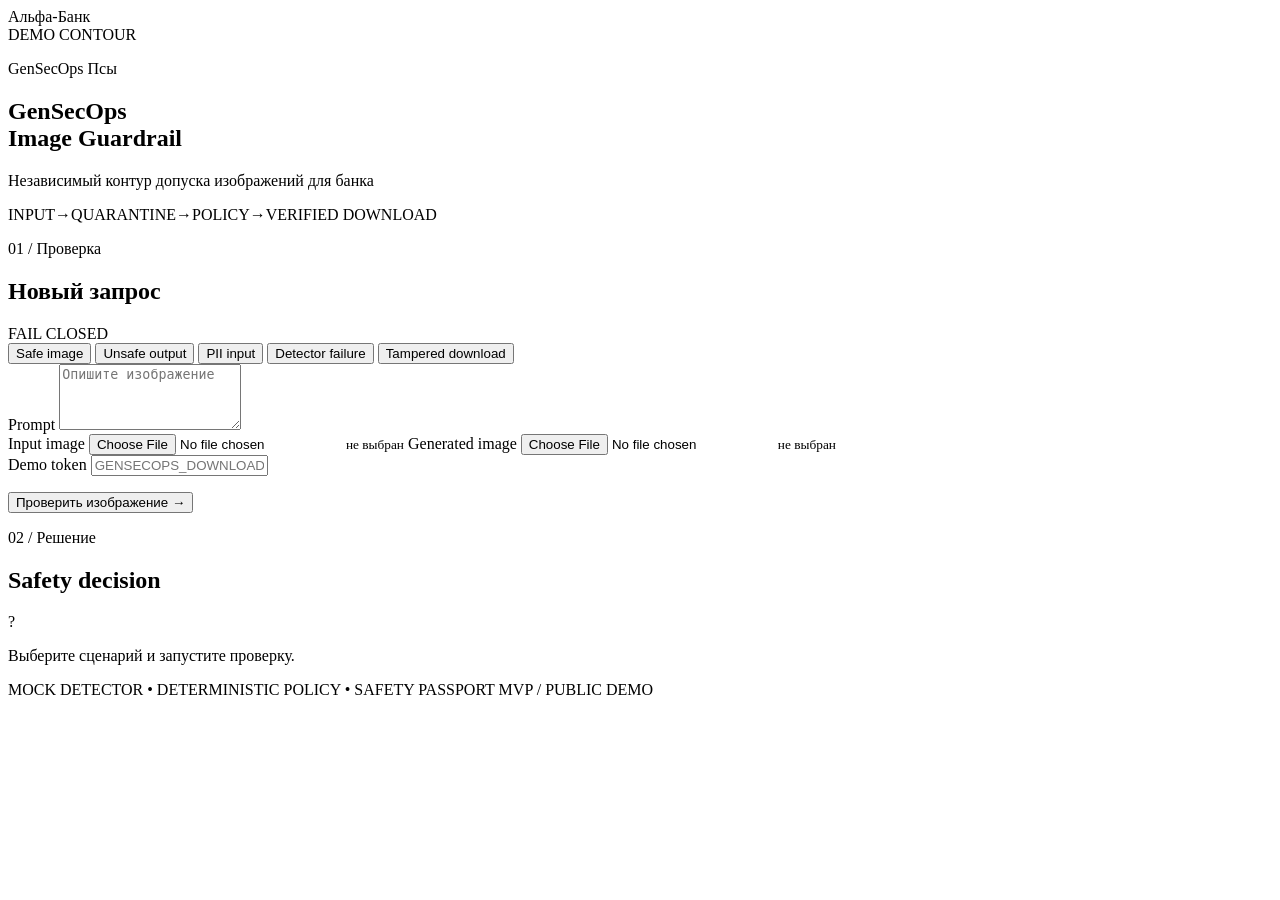
==== app/static/index.html @ 02364a5b "Initial commit: GenSecOps Image Guardrail MVP" ====
<!doctype html>
<html lang="ru">
  <head>
    <meta charset="UTF-8">
    <meta name="viewport" content="width=device-width, initial-scale=1.0">
    <title>GenSecOps Image Guardrail</title>
    <link rel="stylesheet" href="/static/styles.css">
  </head>
  <body>
    <header class="topbar">
      <div class="brand">Альфа-Банк</div>
      <div class="status"><span></span> DEMO CONTOUR</div>
    </header>

    <main>
      <section class="hero">
        <p class="eyebrow">GenSecOps Псы</p>
        <h1>GenSecOps<br><strong>Image Guardrail</strong></h1>
        <p class="lead">Независимый контур допуска изображений для банка</p>
        <div class="flow">
          <span>INPUT</span><b>→</b><span>QUARANTINE</span><b>→</b><span>POLICY</span><b>→</b><span>VERIFIED DOWNLOAD</span>
        </div>
      </section>

      <section class="demo-grid">
        <article class="panel form-panel">
          <div class="panel-title">
            <div>
              <p class="eyebrow">01 / Проверка</p>
              <h2>Новый запрос</h2>
            </div>
            <span class="badge">FAIL CLOSED</span>
          </div>

          <div class="presets" aria-label="Demo presets">
            <button type="button" class="preset active" data-preset="safe">Safe image</button>
            <button type="button" class="preset" data-preset="unsafe">Unsafe output</button>
            <button type="button" class="preset" data-preset="pii">PII input</button>
            <button type="button" class="preset" data-preset="failure">Detector failure</button>
            <button type="button" class="preset" data-preset="tampered">Tampered download</button>
          </div>

          <form id="moderation-form">
            <label>
              <span>Prompt</span>
              <textarea id="prompt" name="prompt" rows="4" placeholder="Опишите изображение"></textarea>
            </label>
            <div class="upload-grid">
              <label class="upload">
                <span>Input image</span>
                <input id="input-image" name="input_image" type="file" accept="image/png,image/jpeg,image/webp">
                <small id="input-file-name">не выбран</small>
              </label>
              <label class="upload">
                <span>Generated image</span>
                <input id="generated-image" name="generated_image" type="file" accept="image/png,image/jpeg,image/webp">
                <small id="generated-file-name">не выбран</small>
              </label>
            </div>
            <label>
              <span>Demo token</span>
              <input id="token" name="token" type="password" autocomplete="off" placeholder="GENSECOPS_DOWNLOAD_TOKEN">
            </label>
            <p class="hint" id="preset-hint"></p>
            <button class="primary" id="submit-button" type="submit">Проверить изображение <b>→</b></button>
          </form>
        </article>

        <article class="panel result-panel">
          <div class="panel-title">
            <div>
              <p class="eyebrow">02 / Решение</p>
              <h2>Safety decision</h2>
            </div>
          </div>
          <div id="empty-state" class="empty-state">
            <div class="empty-mark">?</div>
            <p>Выберите сценарий и запустите проверку.</p>
          </div>
          <div id="result" class="result hidden" aria-live="polite"></div>
        </article>
      </section>
    </main>

    <footer>
      <span>MOCK DETECTOR • DETERMINISTIC POLICY • SAFETY PASSPORT</span>
      <span>MVP / PUBLIC DEMO</span>
    </footer>
    <script src="/static/app.js" defer></script>
  </body>
</html>
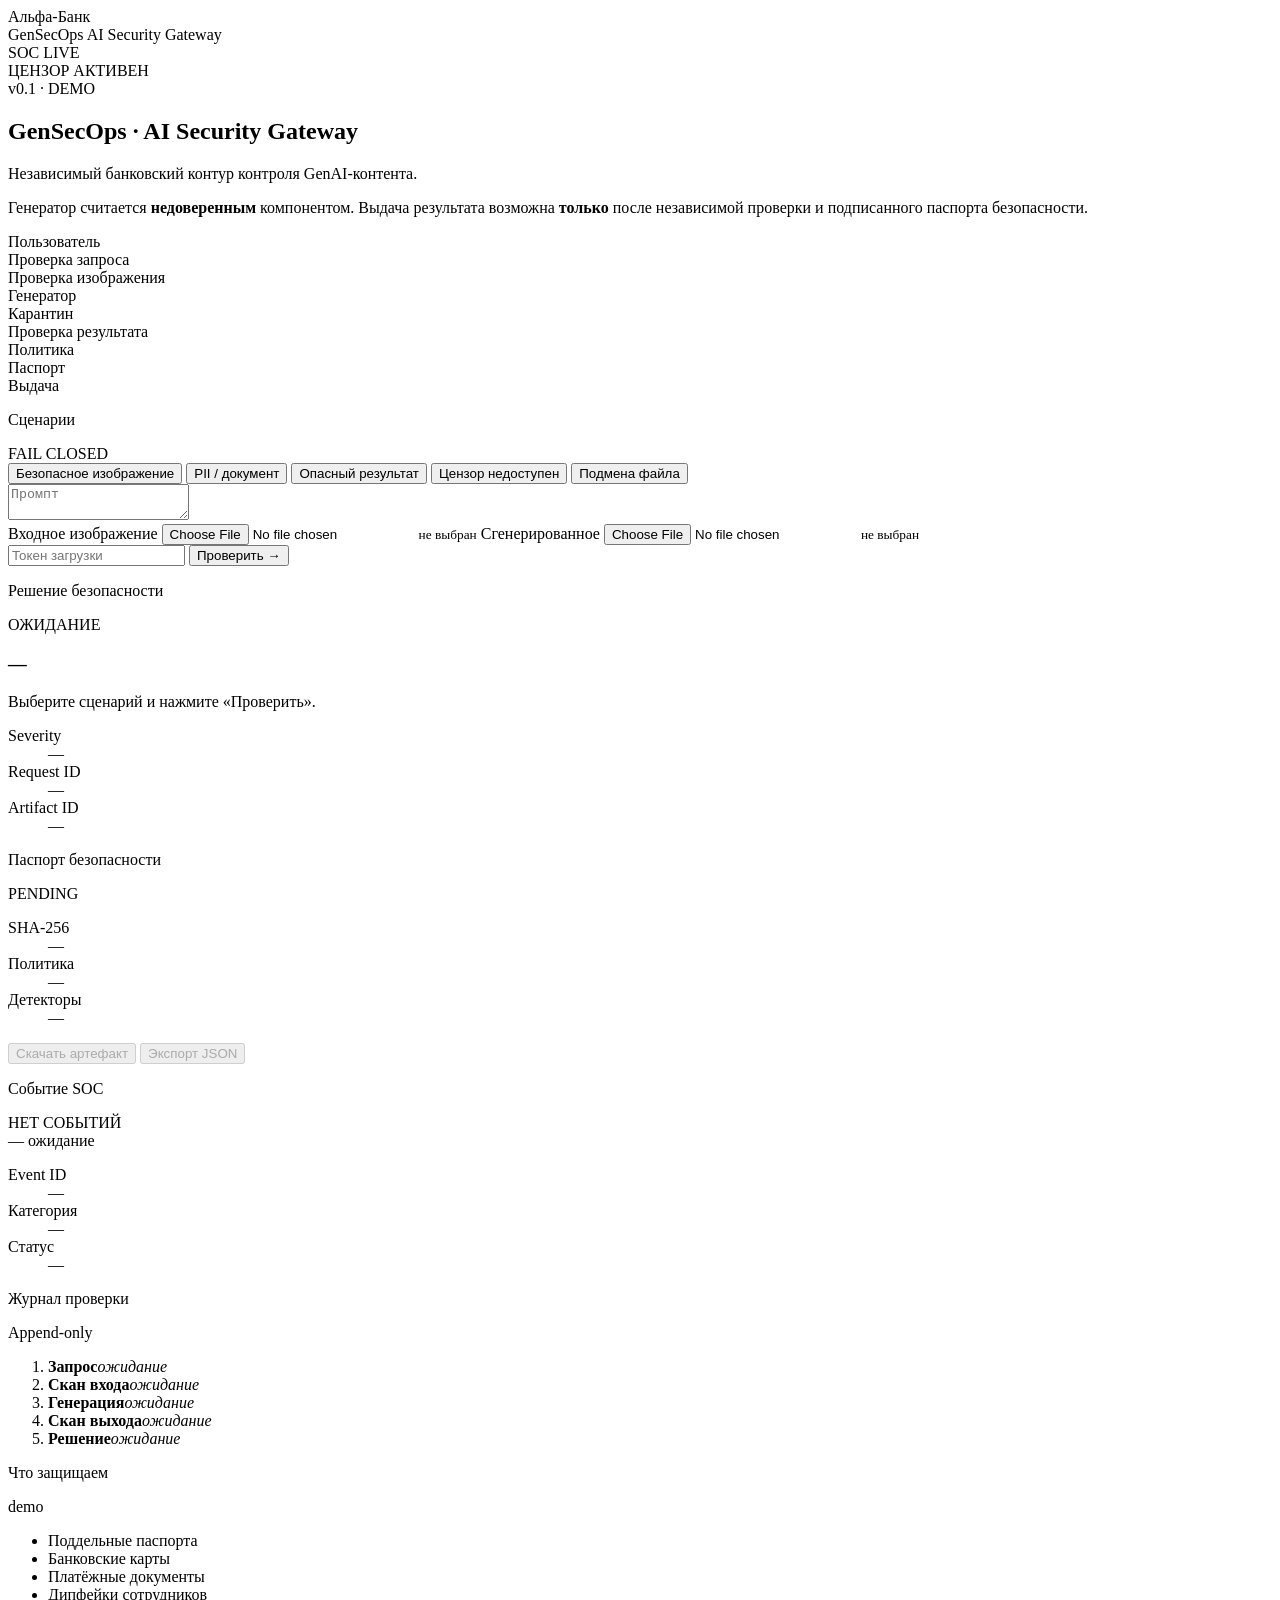
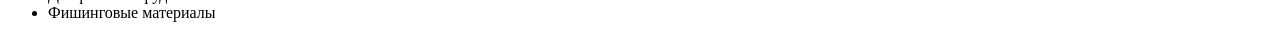
==== commit f0968544: "Finalize executive dashboard demo UI" ====
--- a/app/static/index.html
+++ b/app/static/index.html
@@ -3,89 +3,181 @@
   <head>
     <meta charset="UTF-8">
     <meta name="viewport" content="width=device-width, initial-scale=1.0">
-    <title>GenSecOps Image Guardrail</title>
+    <title>GenSecOps — AI Security Gateway</title>
     <link rel="stylesheet" href="/static/styles.css">
   </head>
   <body>
     <header class="topbar">
-      <div class="brand">Альфа-Банк</div>
-      <div class="status"><span></span> DEMO CONTOUR</div>
+      <div class="topbar-left">
+        <div class="brand">Альфа-Банк</div>
+        <div class="divider"></div>
+        <div class="product">
+          <span class="product-name">GenSecOps</span>
+          <span class="product-tag">AI Security Gateway</span>
+        </div>
+      </div>
+      <div class="topbar-right">
+        <div class="status-pill"><span class="dot live"></span>SOC LIVE</div>
+        <div class="status-pill"><span class="dot ok"></span>ЦЕНЗОР АКТИВЕН</div>
+        <div class="status-pill subtle">v0.1 · DEMO</div>
+      </div>
     </header>
 
     <main>
+      <!-- HEADER -->
       <section class="hero">
-        <p class="eyebrow">GenSecOps Псы</p>
-        <h1>GenSecOps<br><strong>Image Guardrail</strong></h1>
-        <p class="lead">Независимый контур допуска изображений для банка</p>
-        <div class="flow">
-          <span>INPUT</span><b>→</b><span>QUARANTINE</span><b>→</b><span>POLICY</span><b>→</b><span>VERIFIED DOWNLOAD</span>
+        <div class="hero-title">
+          <h1>GenSecOps · <strong>AI Security Gateway</strong></h1>
+          <p class="hero-sub">Независимый банковский контур контроля GenAI-контента.</p>
         </div>
+        <p class="killer">
+          Генератор считается <b>недоверенным</b> компонентом. Выдача результата возможна <b>только</b> после независимой проверки и подписанного паспорта безопасности.
+        </p>
       </section>
 
-      <section class="demo-grid">
-        <article class="panel form-panel">
-          <div class="panel-title">
-            <div>
-              <p class="eyebrow">01 / Проверка</p>
-              <h2>Новый запрос</h2>
-            </div>
-            <span class="badge">FAIL CLOSED</span>
+      <!-- ARCHITECTURE STRIP -->
+      <section class="pipeline" id="pipeline">
+        <div class="pipe-node" data-step="user"><span>Пользователь</span></div>
+        <div class="pipe-arrow"></div>
+        <div class="pipe-node" data-step="prompt"><span>Проверка запроса</span></div>
+        <div class="pipe-arrow"></div>
+        <div class="pipe-node" data-step="input"><span>Проверка изображения</span></div>
+        <div class="pipe-arrow"></div>
+        <div class="pipe-node" data-step="generator"><span>Генератор</span></div>
+        <div class="pipe-arrow"></div>
+        <div class="pipe-node" data-step="quarantine"><span>Карантин</span></div>
+        <div class="pipe-arrow"></div>
+        <div class="pipe-node" data-step="output"><span>Проверка результата</span></div>
+        <div class="pipe-arrow"></div>
+        <div class="pipe-node" data-step="policy"><span>Политика</span></div>
+        <div class="pipe-arrow"></div>
+        <div class="pipe-node" data-step="passport"><span>Паспорт</span></div>
+        <div class="pipe-arrow"></div>
+        <div class="pipe-node" data-step="release"><span>Выдача</span></div>
+      </section>
+
+      <!-- MAIN GRID -->
+      <section class="grid-main">
+        <!-- A. Сценарии + форма -->
+        <article class="panel scenarios-panel">
+          <div class="panel-head">
+            <p class="eyebrow">Сценарии</p>
+            <span class="badge red">FAIL CLOSED</span>
           </div>
-
-          <div class="presets" aria-label="Demo presets">
-            <button type="button" class="preset active" data-preset="safe">Safe image</button>
-            <button type="button" class="preset" data-preset="unsafe">Unsafe output</button>
-            <button type="button" class="preset" data-preset="pii">PII input</button>
-            <button type="button" class="preset" data-preset="failure">Detector failure</button>
-            <button type="button" class="preset" data-preset="tampered">Tampered download</button>
+          <div class="cases">
+            <button type="button" class="case active" data-preset="safe">Безопасное изображение</button>
+            <button type="button" class="case" data-preset="pii">PII / документ</button>
+            <button type="button" class="case" data-preset="unsafe">Опасный результат</button>
+            <button type="button" class="case" data-preset="offline">Цензор недоступен</button>
+            <button type="button" class="case" data-preset="tampered">Подмена файла</button>
           </div>
-
           <form id="moderation-form">
-            <label>
-              <span>Prompt</span>
-              <textarea id="prompt" name="prompt" rows="4" placeholder="Опишите изображение"></textarea>
-            </label>
+            <textarea id="prompt" rows="2" placeholder="Промпт"></textarea>
             <div class="upload-grid">
               <label class="upload">
-                <span>Input image</span>
-                <input id="input-image" name="input_image" type="file" accept="image/png,image/jpeg,image/webp">
+                <span>Входное изображение</span>
+                <input id="input-image" type="file" accept="image/png,image/jpeg,image/webp">
                 <small id="input-file-name">не выбран</small>
               </label>
               <label class="upload">
-                <span>Generated image</span>
-                <input id="generated-image" name="generated_image" type="file" accept="image/png,image/jpeg,image/webp">
+                <span>Сгенерированное</span>
+                <input id="generated-image" type="file" accept="image/png,image/jpeg,image/webp">
                 <small id="generated-file-name">не выбран</small>
               </label>
             </div>
-            <label>
-              <span>Demo token</span>
-              <input id="token" name="token" type="password" autocomplete="off" placeholder="GENSECOPS_DOWNLOAD_TOKEN">
-            </label>
-            <p class="hint" id="preset-hint"></p>
-            <button class="primary" id="submit-button" type="submit">Проверить изображение <b>→</b></button>
+            <input id="token" type="password" autocomplete="off" placeholder="Токен загрузки">
+            <button class="primary" id="submit-button" type="submit">Проверить <b>→</b></button>
           </form>
         </article>
 
-        <article class="panel result-panel">
-          <div class="panel-title">
-            <div>
-              <p class="eyebrow">02 / Решение</p>
-              <h2>Safety decision</h2>
+        <!-- B. Решение безопасности -->
+        <article class="panel decision-panel">
+          <div class="panel-head">
+            <p class="eyebrow">Решение безопасности</p>
+            <span class="panel-meta" id="decision-meta">ОЖИДАНИЕ</span>
+          </div>
+          <div class="decision-body">
+            <h3 class="verdict" id="verdict-text" data-v="EMPTY">—</h3>
+            <p class="reason" id="verdict-reason">Выберите сценарий и нажмите «Проверить».</p>
+            <div class="chips" id="verdict-chips"></div>
+            <dl class="kv">
+              <div><dt>Severity</dt><dd id="d-severity">—</dd></div>
+              <div><dt>Request ID</dt><dd id="d-request" class="mono">—</dd></div>
+              <div><dt>Artifact ID</dt><dd id="d-artifact" class="mono">—</dd></div>
+            </dl>
+          </div>
+        </article>
+
+        <!-- C. Паспорт -->
+        <article class="panel passport-panel">
+          <div class="panel-head">
+            <p class="eyebrow">Паспорт безопасности</p>
+            <span class="sig" id="pp-signature" data-state="PENDING">PENDING</span>
+          </div>
+          <dl class="kv">
+            <div><dt>SHA-256</dt><dd id="pp-sha" class="mono">—</dd></div>
+            <div><dt>Политика</dt><dd id="pp-policy">—</dd></div>
+            <div><dt>Детекторы</dt><dd id="pp-detector">—</dd></div>
+          </dl>
+          <div class="passport-actions">
+            <button class="primary-ghost" id="download-button" type="button" disabled>Скачать артефакт</button>
+            <button class="primary-ghost" id="export-passport" type="button" disabled>Экспорт JSON</button>
+          </div>
+        </article>
+      </section>
+
+      <!-- BOTTOM GRID -->
+      <section class="grid-bottom">
+        <!-- SOC -->
+        <article class="panel soc-panel">
+          <div class="panel-head">
+            <p class="eyebrow">Событие SOC</p>
+            <span class="panel-meta" id="soc-status">НЕТ СОБЫТИЙ</span>
+          </div>
+          <div class="soc-body">
+            <div class="soc-headline">
+              <span class="severity-pill" id="soc-severity" data-sev="">—</span>
+              <span class="soc-title" id="soc-title">ожидание</span>
             </div>
+            <dl class="kv compact">
+              <div><dt>Event ID</dt><dd id="soc-event" class="mono">—</dd></div>
+              <div><dt>Категория</dt><dd id="soc-category">—</dd></div>
+              <div><dt>Статус</dt><dd id="soc-state">—</dd></div>
+            </dl>
           </div>
-          <div id="empty-state" class="empty-state">
-            <div class="empty-mark">?</div>
-            <p>Выберите сценарий и запустите проверку.</p>
+        </article>
+
+        <!-- Журнал -->
+        <article class="panel timeline-panel">
+          <div class="panel-head">
+            <p class="eyebrow">Журнал проверки</p>
+            <span class="panel-meta">Append-only</span>
           </div>
-          <div id="result" class="result hidden" aria-live="polite"></div>
+          <ol class="timeline" id="timeline">
+            <li data-step="request"><span class="t-dot"></span><div><b>Запрос</b><em>ожидание</em></div></li>
+            <li data-step="input"><span class="t-dot"></span><div><b>Скан входа</b><em>ожидание</em></div></li>
+            <li data-step="generator"><span class="t-dot"></span><div><b>Генерация</b><em>ожидание</em></div></li>
+            <li data-step="output"><span class="t-dot"></span><div><b>Скан выхода</b><em>ожидание</em></div></li>
+            <li data-step="decision"><span class="t-dot"></span><div><b>Решение</b><em>ожидание</em></div></li>
+          </ol>
+        </article>
+
+        <!-- Что защищаем -->
+        <article class="panel protect-panel">
+          <div class="panel-head">
+            <p class="eyebrow">Что защищаем</p>
+            <span class="panel-meta">demo</span>
+          </div>
+          <ul class="protect-list">
+            <li><span class="dot-red"></span>Поддельные паспорта</li>
+            <li><span class="dot-red"></span>Банковские карты</li>
+            <li><span class="dot-red"></span>Платёжные документы</li>
+            <li><span class="dot-red"></span>Дипфейки сотрудников</li>
+            <li><span class="dot-red"></span>Фишинговые материалы</li>
+          </ul>
         </article>
       </section>
     </main>
-
-    <footer>
-      <span>MOCK DETECTOR • DETERMINISTIC POLICY • SAFETY PASSPORT</span>
-      <span>MVP / PUBLIC DEMO</span>
-    </footer>
     <script src="/static/app.js" defer></script>
   </body>
 </html>
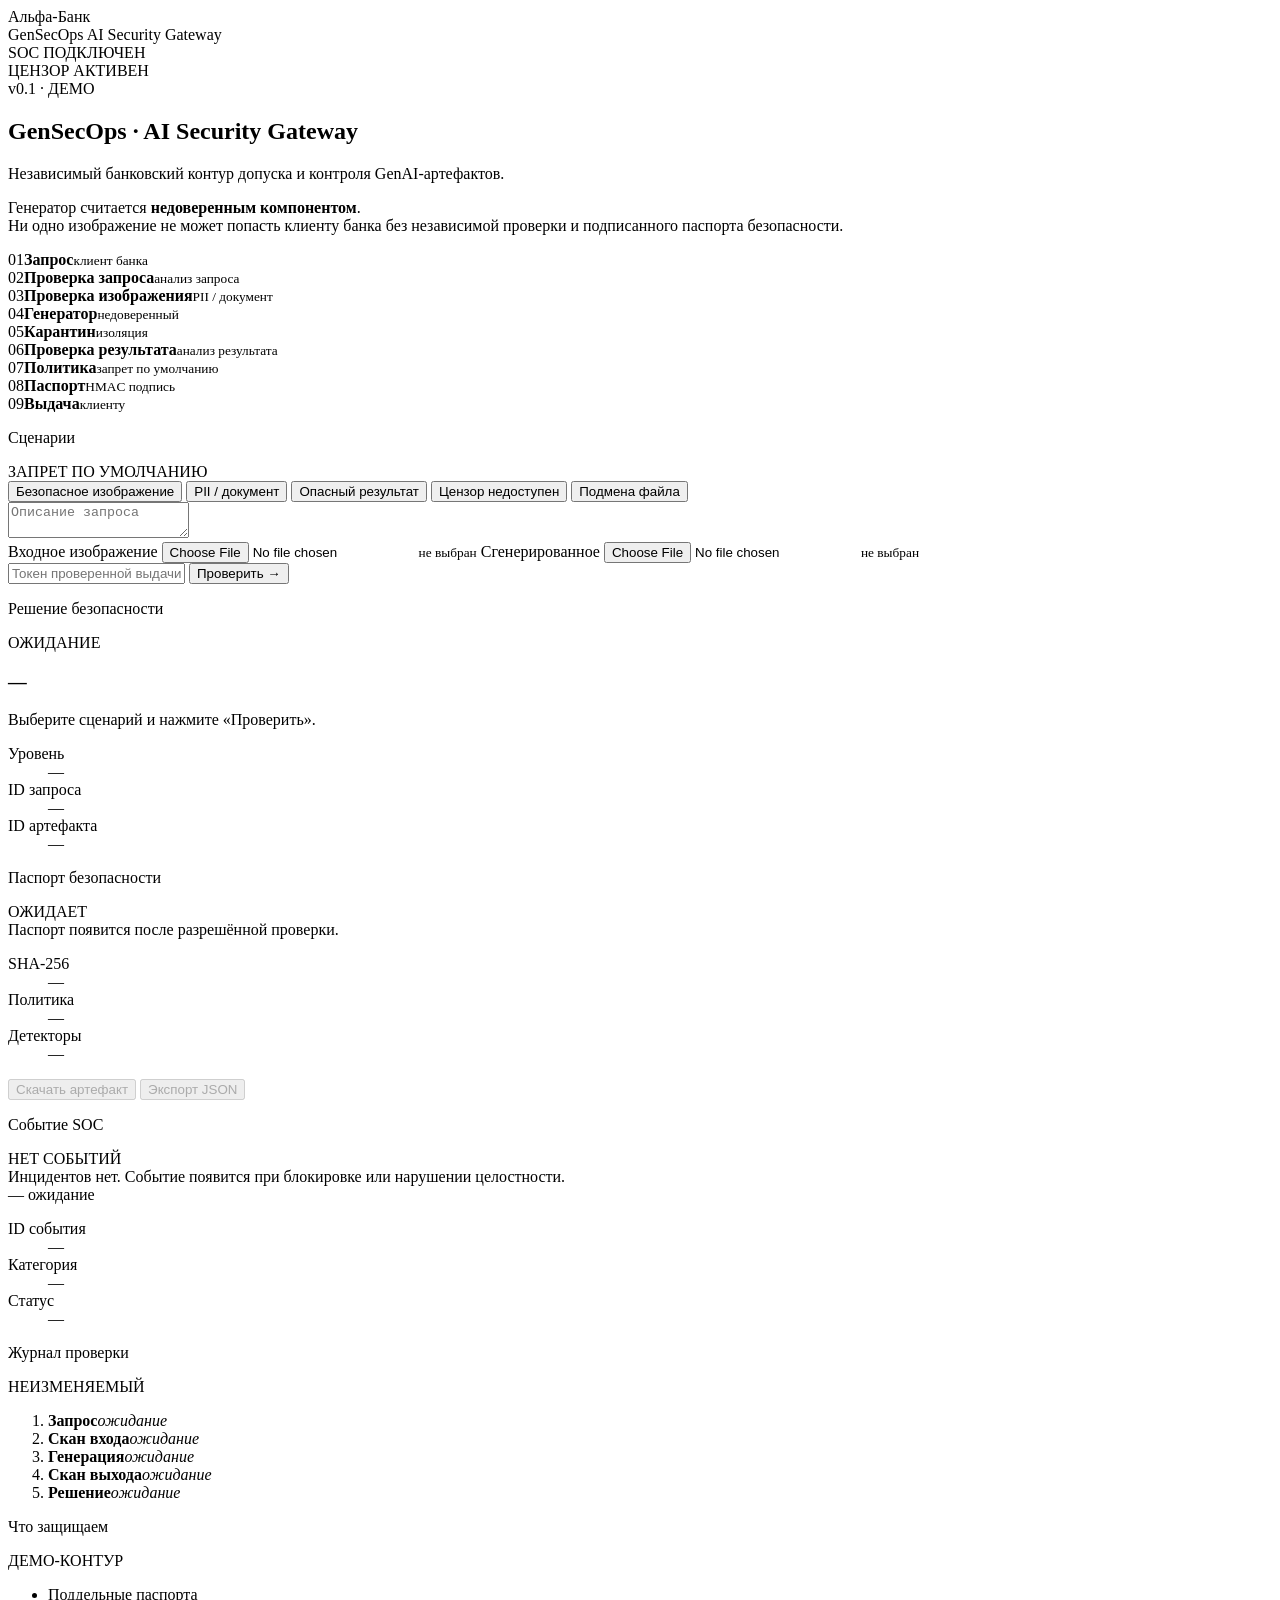
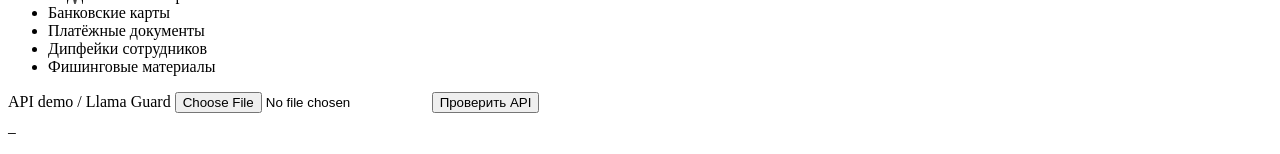
==== commit 6acfb26f: "Integrate optional api-demo backend" ====
--- a/app/static/index.html
+++ b/app/static/index.html
@@ -17,9 +17,9 @@
         </div>
       </div>
       <div class="topbar-right">
-        <div class="status-pill"><span class="dot live"></span>SOC LIVE</div>
+        <div class="status-pill"><span class="dot live"></span>SOC ПОДКЛЮЧЕН</div>
         <div class="status-pill"><span class="dot ok"></span>ЦЕНЗОР АКТИВЕН</div>
-        <div class="status-pill subtle">v0.1 · DEMO</div>
+        <div class="status-pill subtle">v0.1 · ДЕМО</div>
       </div>
     </header>
 
@@ -28,32 +28,33 @@
       <section class="hero">
         <div class="hero-title">
           <h1>GenSecOps · <strong>AI Security Gateway</strong></h1>
-          <p class="hero-sub">Независимый банковский контур контроля GenAI-контента.</p>
+          <p class="hero-sub">Независимый банковский контур допуска и контроля GenAI-артефактов.</p>
         </div>
         <p class="killer">
-          Генератор считается <b>недоверенным</b> компонентом. Выдача результата возможна <b>только</b> после независимой проверки и подписанного паспорта безопасности.
+          Генератор считается <b>недоверенным компонентом</b>.<br>
+          Ни одно изображение не может попасть клиенту банка без независимой проверки и подписанного паспорта безопасности.
         </p>
       </section>
 
       <!-- ARCHITECTURE STRIP -->
       <section class="pipeline" id="pipeline">
-        <div class="pipe-node" data-step="user"><span>Пользователь</span></div>
+        <div class="pipe-node" data-step="user"><span class="pipe-index">01</span><span class="pipe-copy"><strong>Запрос</strong><small>клиент банка</small></span></div>
         <div class="pipe-arrow"></div>
-        <div class="pipe-node" data-step="prompt"><span>Проверка запроса</span></div>
+        <div class="pipe-node" data-step="prompt"><span class="pipe-index">02</span><span class="pipe-copy"><strong>Проверка запроса</strong><small>анализ запроса</small></span></div>
         <div class="pipe-arrow"></div>
-        <div class="pipe-node" data-step="input"><span>Проверка изображения</span></div>
+        <div class="pipe-node" data-step="input"><span class="pipe-index">03</span><span class="pipe-copy"><strong>Проверка изображения</strong><small>PII / документ</small></span></div>
         <div class="pipe-arrow"></div>
-        <div class="pipe-node" data-step="generator"><span>Генератор</span></div>
+        <div class="pipe-node" data-step="generator"><span class="pipe-index">04</span><span class="pipe-copy"><strong>Генератор</strong><small>недоверенный</small></span></div>
         <div class="pipe-arrow"></div>
-        <div class="pipe-node" data-step="quarantine"><span>Карантин</span></div>
+        <div class="pipe-node" data-step="quarantine"><span class="pipe-index">05</span><span class="pipe-copy"><strong>Карантин</strong><small>изоляция</small></span></div>
         <div class="pipe-arrow"></div>
-        <div class="pipe-node" data-step="output"><span>Проверка результата</span></div>
+        <div class="pipe-node" data-step="output"><span class="pipe-index">06</span><span class="pipe-copy"><strong>Проверка результата</strong><small>анализ результата</small></span></div>
         <div class="pipe-arrow"></div>
-        <div class="pipe-node" data-step="policy"><span>Политика</span></div>
+        <div class="pipe-node" data-step="policy"><span class="pipe-index">07</span><span class="pipe-copy"><strong>Политика</strong><small>запрет по умолчанию</small></span></div>
         <div class="pipe-arrow"></div>
-        <div class="pipe-node" data-step="passport"><span>Паспорт</span></div>
+        <div class="pipe-node" data-step="passport"><span class="pipe-index">08</span><span class="pipe-copy"><strong>Паспорт</strong><small>HMAC подпись</small></span></div>
         <div class="pipe-arrow"></div>
-        <div class="pipe-node" data-step="release"><span>Выдача</span></div>
+        <div class="pipe-node" data-step="release"><span class="pipe-index">09</span><span class="pipe-copy"><strong>Выдача</strong><small>клиенту</small></span></div>
       </section>
 
       <!-- MAIN GRID -->
@@ -62,7 +63,7 @@
         <article class="panel scenarios-panel">
           <div class="panel-head">
             <p class="eyebrow">Сценарии</p>
-            <span class="badge red">FAIL CLOSED</span>
+            <span class="badge red">ЗАПРЕТ ПО УМОЛЧАНИЮ</span>
           </div>
           <div class="cases">
             <button type="button" class="case active" data-preset="safe">Безопасное изображение</button>
@@ -72,7 +73,7 @@
             <button type="button" class="case" data-preset="tampered">Подмена файла</button>
           </div>
           <form id="moderation-form">
-            <textarea id="prompt" rows="2" placeholder="Промпт"></textarea>
+            <textarea id="prompt" rows="2" placeholder="Описание запроса"></textarea>
             <div class="upload-grid">
               <label class="upload">
                 <span>Входное изображение</span>
@@ -85,7 +86,7 @@
                 <small id="generated-file-name">не выбран</small>
               </label>
             </div>
-            <input id="token" type="password" autocomplete="off" placeholder="Токен загрузки">
+            <input id="token" type="password" autocomplete="off" placeholder="Токен проверенной выдачи">
             <button class="primary" id="submit-button" type="submit">Проверить <b>→</b></button>
           </form>
         </article>
@@ -101,9 +102,9 @@
             <p class="reason" id="verdict-reason">Выберите сценарий и нажмите «Проверить».</p>
             <div class="chips" id="verdict-chips"></div>
             <dl class="kv">
-              <div><dt>Severity</dt><dd id="d-severity">—</dd></div>
-              <div><dt>Request ID</dt><dd id="d-request" class="mono">—</dd></div>
-              <div><dt>Artifact ID</dt><dd id="d-artifact" class="mono">—</dd></div>
+              <div><dt>Уровень</dt><dd id="d-severity">—</dd></div>
+              <div><dt>ID запроса</dt><dd id="d-request" class="mono">—</dd></div>
+              <div><dt>ID артефакта</dt><dd id="d-artifact" class="mono">—</dd></div>
             </dl>
           </div>
         </article>
@@ -112,9 +113,10 @@
         <article class="panel passport-panel">
           <div class="panel-head">
             <p class="eyebrow">Паспорт безопасности</p>
-            <span class="sig" id="pp-signature" data-state="PENDING">PENDING</span>
+            <span class="sig" id="pp-signature" data-state="PENDING">ОЖИДАЕТ</span>
           </div>
-          <dl class="kv">
+          <div class="empty-state" id="pp-empty">Паспорт появится после разрешённой проверки.</div>
+          <dl class="kv hidden" id="pp-content">
             <div><dt>SHA-256</dt><dd id="pp-sha" class="mono">—</dd></div>
             <div><dt>Политика</dt><dd id="pp-policy">—</dd></div>
             <div><dt>Детекторы</dt><dd id="pp-detector">—</dd></div>
@@ -123,6 +125,7 @@
             <button class="primary-ghost" id="download-button" type="button" disabled>Скачать артефакт</button>
             <button class="primary-ghost" id="export-passport" type="button" disabled>Экспорт JSON</button>
           </div>
+          <p class="download-message" id="download-message"></p>
         </article>
       </section>
 
@@ -134,13 +137,14 @@
             <p class="eyebrow">Событие SOC</p>
             <span class="panel-meta" id="soc-status">НЕТ СОБЫТИЙ</span>
           </div>
-          <div class="soc-body">
+          <div class="empty-state" id="soc-empty">Инцидентов нет. Событие появится при блокировке или нарушении целостности.</div>
+          <div class="soc-body hidden" id="soc-body">
             <div class="soc-headline">
               <span class="severity-pill" id="soc-severity" data-sev="">—</span>
               <span class="soc-title" id="soc-title">ожидание</span>
             </div>
             <dl class="kv compact">
-              <div><dt>Event ID</dt><dd id="soc-event" class="mono">—</dd></div>
+              <div><dt>ID события</dt><dd id="soc-event" class="mono">—</dd></div>
               <div><dt>Категория</dt><dd id="soc-category">—</dd></div>
               <div><dt>Статус</dt><dd id="soc-state">—</dd></div>
             </dl>
@@ -151,7 +155,7 @@
         <article class="panel timeline-panel">
           <div class="panel-head">
             <p class="eyebrow">Журнал проверки</p>
-            <span class="panel-meta">Append-only</span>
+            <span class="panel-meta">НЕИЗМЕНЯЕМЫЙ</span>
           </div>
           <ol class="timeline" id="timeline">
             <li data-step="request"><span class="t-dot"></span><div><b>Запрос</b><em>ожидание</em></div></li>
@@ -166,7 +170,7 @@
         <article class="panel protect-panel">
           <div class="panel-head">
             <p class="eyebrow">Что защищаем</p>
-            <span class="panel-meta">demo</span>
+            <span class="panel-meta">ДЕМО-КОНТУР</span>
           </div>
           <ul class="protect-list">
             <li><span class="dot-red"></span>Поддельные паспорта</li>
@@ -175,6 +179,14 @@
             <li><span class="dot-red"></span>Дипфейки сотрудников</li>
             <li><span class="dot-red"></span>Фишинговые материалы</li>
           </ul>
+          <div class="api-demo-box">
+            <label class="upload api-upload">
+              <span>API demo / Llama Guard</span>
+              <input id="api-demo-image" type="file" accept="image/png,image/jpeg,image/webp">
+            </label>
+            <button class="primary-ghost api-demo-button" id="api-demo-button" type="button">Проверить API</button>
+            <pre class="api-demo-result" id="api-demo-result">—</pre>
+          </div>
         </article>
       </section>
     </main>
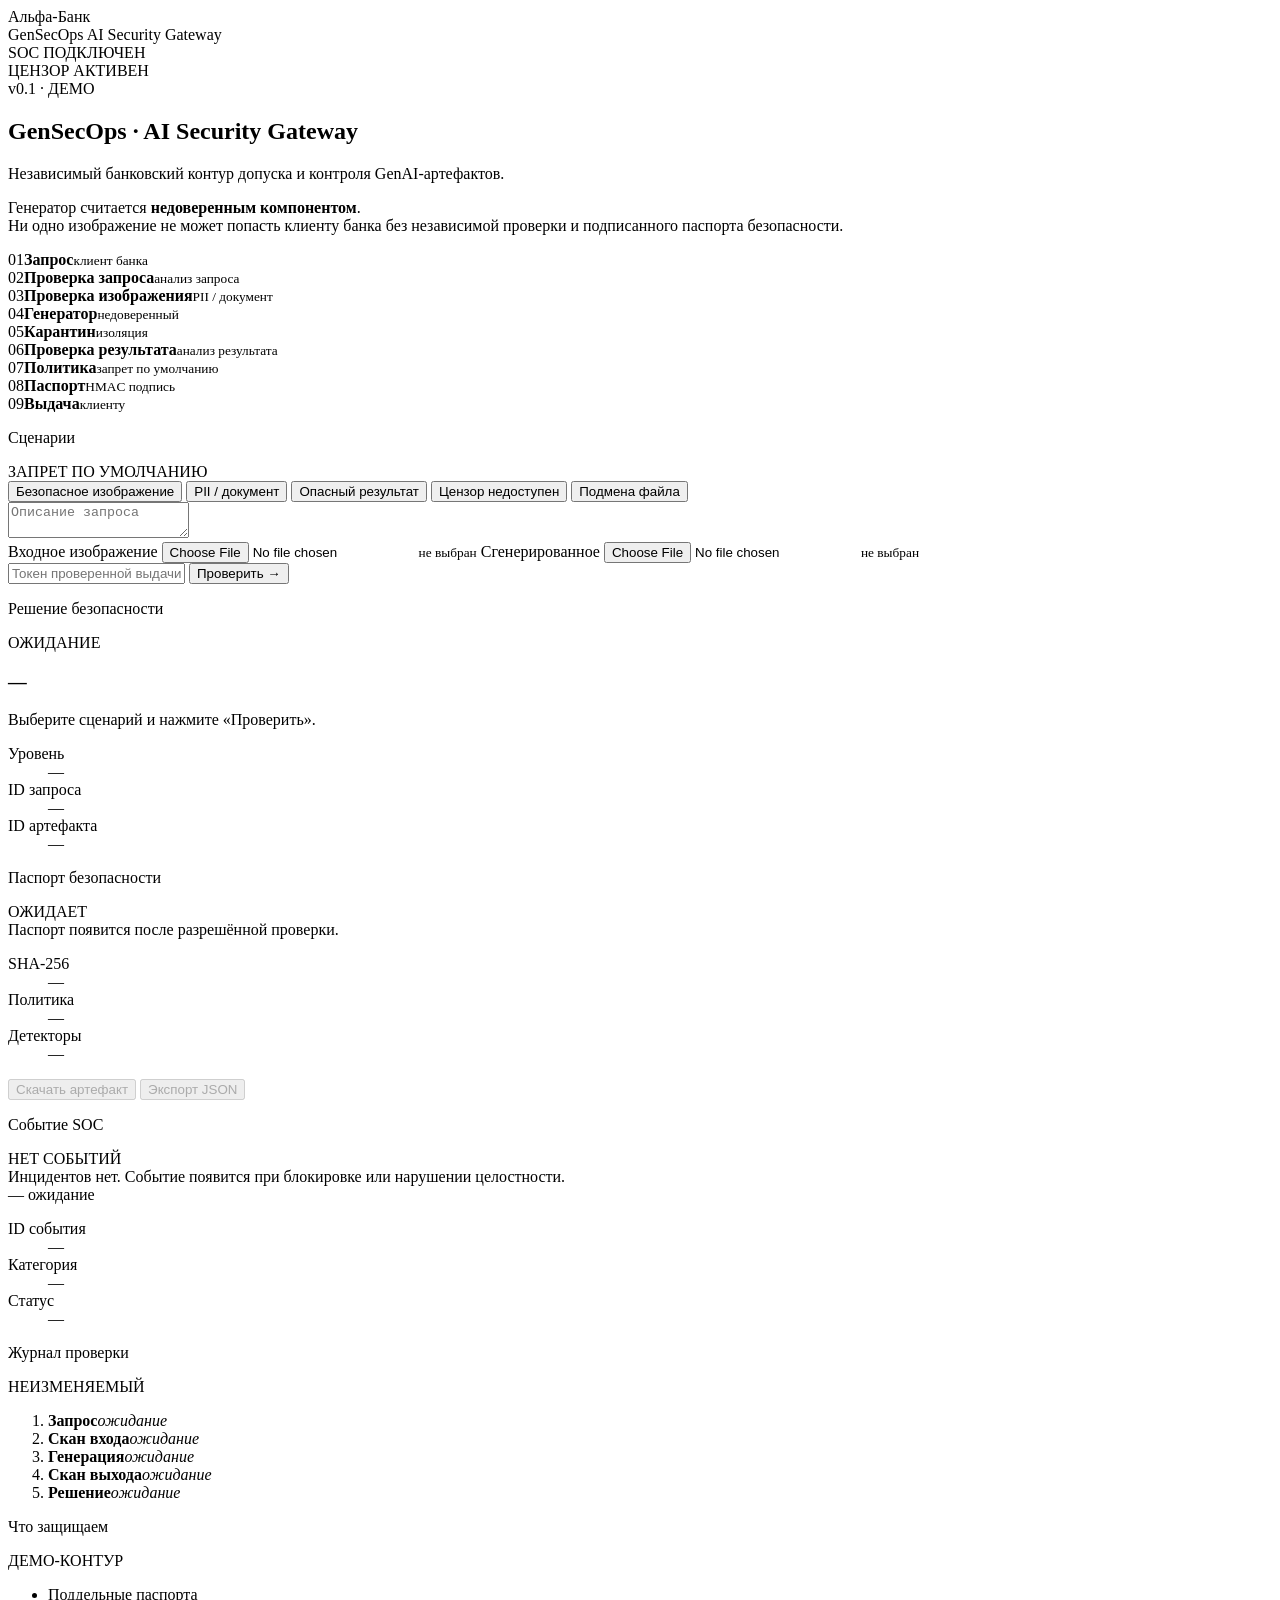
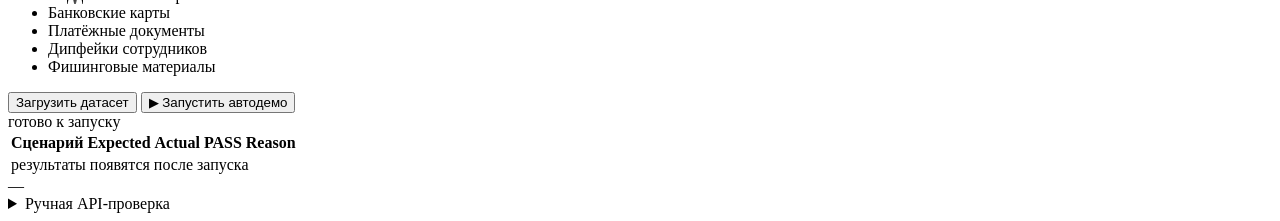
==== commit 4affcb42: "Add local dataset auto demo" ====
--- a/app/static/index.html
+++ b/app/static/index.html
@@ -179,14 +179,29 @@
             <li><span class="dot-red"></span>Дипфейки сотрудников</li>
             <li><span class="dot-red"></span>Фишинговые материалы</li>
           </ul>
-          <div class="api-demo-box">
+          <div class="dataset-demo-box">
+            <button class="primary-ghost dataset-load-button" id="dataset-load-button" type="button">Загрузить датасет</button>
+            <button class="primary-ghost dataset-demo-button" id="dataset-demo-button" type="button">▶ Запустить автодемо</button>
+            <div class="dataset-progress" id="dataset-progress">готово к запуску</div>
+            <table class="dataset-table">
+              <thead>
+                <tr><th>Сценарий</th><th>Expected</th><th>Actual</th><th>PASS</th><th>Reason</th></tr>
+              </thead>
+              <tbody id="dataset-results">
+                <tr><td colspan="5">результаты появятся после запуска</td></tr>
+              </tbody>
+            </table>
+            <div class="dataset-summary" id="dataset-summary">—</div>
+          </div>
+          <details class="manual-api-box">
+            <summary>Ручная API-проверка</summary>
             <label class="upload api-upload">
               <span>API demo / Llama Guard</span>
               <input id="api-demo-image" type="file" accept="image/png,image/jpeg,image/webp">
             </label>
             <button class="primary-ghost api-demo-button" id="api-demo-button" type="button">Проверить API</button>
             <pre class="api-demo-result" id="api-demo-result">—</pre>
-          </div>
+          </details>
         </article>
       </section>
     </main>
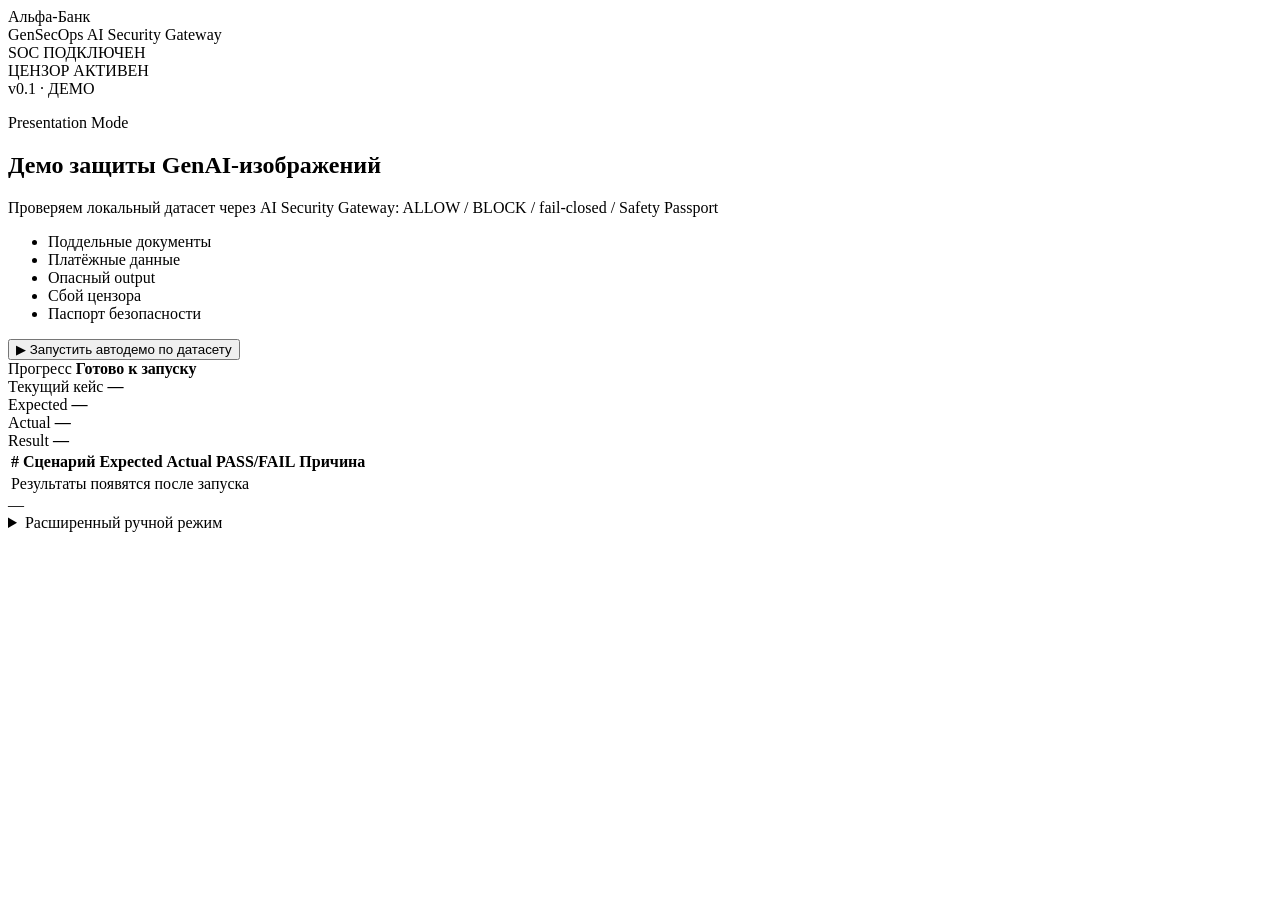
==== commit 0947bfbb: "Connect frontend to backend demo endpoints" ====
--- a/app/static/index.html
+++ b/app/static/index.html
@@ -24,38 +24,88 @@
     </header>
 
     <main>
-      <!-- HEADER -->
-      <section class="hero">
-        <div class="hero-title">
-          <h1>GenSecOps · <strong>AI Security Gateway</strong></h1>
-          <p class="hero-sub">Независимый банковский контур допуска и контроля GenAI-артефактов.</p>
+      <section class="presentation-demo">
+        <div class="presentation-head">
+          <p class="eyebrow">Presentation Mode</p>
+          <h1>Демо защиты GenAI-изображений</h1>
+          <p>Проверяем локальный датасет через AI Security Gateway: ALLOW / BLOCK / fail-closed / Safety Passport</p>
         </div>
-        <p class="killer">
-          Генератор считается <b>недоверенным компонентом</b>.<br>
-          Ни одно изображение не может попасть клиенту банка без независимой проверки и подписанного паспорта безопасности.
-        </p>
+        <ul class="presentation-protect">
+          <li>Поддельные документы</li>
+          <li>Платёжные данные</li>
+          <li>Опасный output</li>
+          <li>Сбой цензора</li>
+          <li>Паспорт безопасности</li>
+        </ul>
+        <button class="presentation-run" id="dataset-demo-button" type="button">▶ Запустить автодемо по датасету</button>
+        <section class="presentation-status">
+          <div>
+            <span>Прогресс</span>
+            <strong id="dataset-progress">Готово к запуску</strong>
+          </div>
+          <div>
+            <span>Текущий кейс</span>
+            <strong id="dataset-current-case">—</strong>
+          </div>
+          <div>
+            <span>Expected</span>
+            <strong id="dataset-current-expected">—</strong>
+          </div>
+          <div>
+            <span>Actual</span>
+            <strong id="dataset-current-actual">—</strong>
+          </div>
+          <div>
+            <span>Result</span>
+            <strong id="dataset-current-result">—</strong>
+          </div>
+        </section>
+        <table class="dataset-table presentation-table">
+          <thead>
+            <tr><th>#</th><th>Сценарий</th><th>Expected</th><th>Actual</th><th>PASS/FAIL</th><th>Причина</th></tr>
+          </thead>
+          <tbody id="dataset-results">
+            <tr><td colspan="6">Результаты появятся после запуска</td></tr>
+          </tbody>
+        </table>
+        <div class="presentation-summary" id="dataset-summary">—</div>
       </section>
 
-      <!-- ARCHITECTURE STRIP -->
-      <section class="pipeline" id="pipeline">
-        <div class="pipe-node" data-step="user"><span class="pipe-index">01</span><span class="pipe-copy"><strong>Запрос</strong><small>клиент банка</small></span></div>
-        <div class="pipe-arrow"></div>
-        <div class="pipe-node" data-step="prompt"><span class="pipe-index">02</span><span class="pipe-copy"><strong>Проверка запроса</strong><small>анализ запроса</small></span></div>
-        <div class="pipe-arrow"></div>
-        <div class="pipe-node" data-step="input"><span class="pipe-index">03</span><span class="pipe-copy"><strong>Проверка изображения</strong><small>PII / документ</small></span></div>
-        <div class="pipe-arrow"></div>
-        <div class="pipe-node" data-step="generator"><span class="pipe-index">04</span><span class="pipe-copy"><strong>Генератор</strong><small>недоверенный</small></span></div>
-        <div class="pipe-arrow"></div>
-        <div class="pipe-node" data-step="quarantine"><span class="pipe-index">05</span><span class="pipe-copy"><strong>Карантин</strong><small>изоляция</small></span></div>
-        <div class="pipe-arrow"></div>
-        <div class="pipe-node" data-step="output"><span class="pipe-index">06</span><span class="pipe-copy"><strong>Проверка результата</strong><small>анализ результата</small></span></div>
-        <div class="pipe-arrow"></div>
-        <div class="pipe-node" data-step="policy"><span class="pipe-index">07</span><span class="pipe-copy"><strong>Политика</strong><small>запрет по умолчанию</small></span></div>
-        <div class="pipe-arrow"></div>
-        <div class="pipe-node" data-step="passport"><span class="pipe-index">08</span><span class="pipe-copy"><strong>Паспорт</strong><small>HMAC подпись</small></span></div>
-        <div class="pipe-arrow"></div>
-        <div class="pipe-node" data-step="release"><span class="pipe-index">09</span><span class="pipe-copy"><strong>Выдача</strong><small>клиенту</small></span></div>
-      </section>
+      <details class="advanced-demo">
+        <summary>Расширенный ручной режим</summary>
+        <div class="advanced-content">
+          <!-- HEADER -->
+          <section class="hero">
+            <div class="hero-title">
+              <h1>GenSecOps · <strong>AI Security Gateway</strong></h1>
+              <p class="hero-sub">Независимый банковский контур допуска и контроля GenAI-артефактов.</p>
+            </div>
+            <p class="killer">
+              Генератор считается <b>недоверенным компонентом</b>.<br>
+              Ни одно изображение не может попасть клиенту банка без независимой проверки и подписанного паспорта безопасности.
+            </p>
+          </section>
+
+          <!-- ARCHITECTURE STRIP -->
+          <section class="pipeline" id="pipeline">
+            <div class="pipe-node" data-step="user"><span class="pipe-index">01</span><span class="pipe-copy"><strong>Запрос</strong><small>клиент банка</small></span></div>
+            <div class="pipe-arrow"></div>
+            <div class="pipe-node" data-step="prompt"><span class="pipe-index">02</span><span class="pipe-copy"><strong>Проверка запроса</strong><small>анализ запроса</small></span></div>
+            <div class="pipe-arrow"></div>
+            <div class="pipe-node" data-step="input"><span class="pipe-index">03</span><span class="pipe-copy"><strong>Проверка изображения</strong><small>PII / документ</small></span></div>
+            <div class="pipe-arrow"></div>
+            <div class="pipe-node" data-step="generator"><span class="pipe-index">04</span><span class="pipe-copy"><strong>Генератор</strong><small>недоверенный</small></span></div>
+            <div class="pipe-arrow"></div>
+            <div class="pipe-node" data-step="quarantine"><span class="pipe-index">05</span><span class="pipe-copy"><strong>Карантин</strong><small>изоляция</small></span></div>
+            <div class="pipe-arrow"></div>
+            <div class="pipe-node" data-step="output"><span class="pipe-index">06</span><span class="pipe-copy"><strong>Проверка результата</strong><small>анализ результата</small></span></div>
+            <div class="pipe-arrow"></div>
+            <div class="pipe-node" data-step="policy"><span class="pipe-index">07</span><span class="pipe-copy"><strong>Политика</strong><small>запрет по умолчанию</small></span></div>
+            <div class="pipe-arrow"></div>
+            <div class="pipe-node" data-step="passport"><span class="pipe-index">08</span><span class="pipe-copy"><strong>Паспорт</strong><small>HMAC подпись</small></span></div>
+            <div class="pipe-arrow"></div>
+            <div class="pipe-node" data-step="release"><span class="pipe-index">09</span><span class="pipe-copy"><strong>Выдача</strong><small>клиенту</small></span></div>
+          </section>
 
       <!-- MAIN GRID -->
       <section class="grid-main">
@@ -179,20 +229,6 @@
             <li><span class="dot-red"></span>Дипфейки сотрудников</li>
             <li><span class="dot-red"></span>Фишинговые материалы</li>
           </ul>
-          <div class="dataset-demo-box">
-            <button class="primary-ghost dataset-load-button" id="dataset-load-button" type="button">Загрузить датасет</button>
-            <button class="primary-ghost dataset-demo-button" id="dataset-demo-button" type="button">▶ Запустить автодемо</button>
-            <div class="dataset-progress" id="dataset-progress">готово к запуску</div>
-            <table class="dataset-table">
-              <thead>
-                <tr><th>Сценарий</th><th>Expected</th><th>Actual</th><th>PASS</th><th>Reason</th></tr>
-              </thead>
-              <tbody id="dataset-results">
-                <tr><td colspan="5">результаты появятся после запуска</td></tr>
-              </tbody>
-            </table>
-            <div class="dataset-summary" id="dataset-summary">—</div>
-          </div>
           <details class="manual-api-box">
             <summary>Ручная API-проверка</summary>
             <label class="upload api-upload">
@@ -204,6 +240,8 @@
           </details>
         </article>
       </section>
+        </div>
+      </details>
     </main>
     <script src="/static/app.js" defer></script>
   </body>
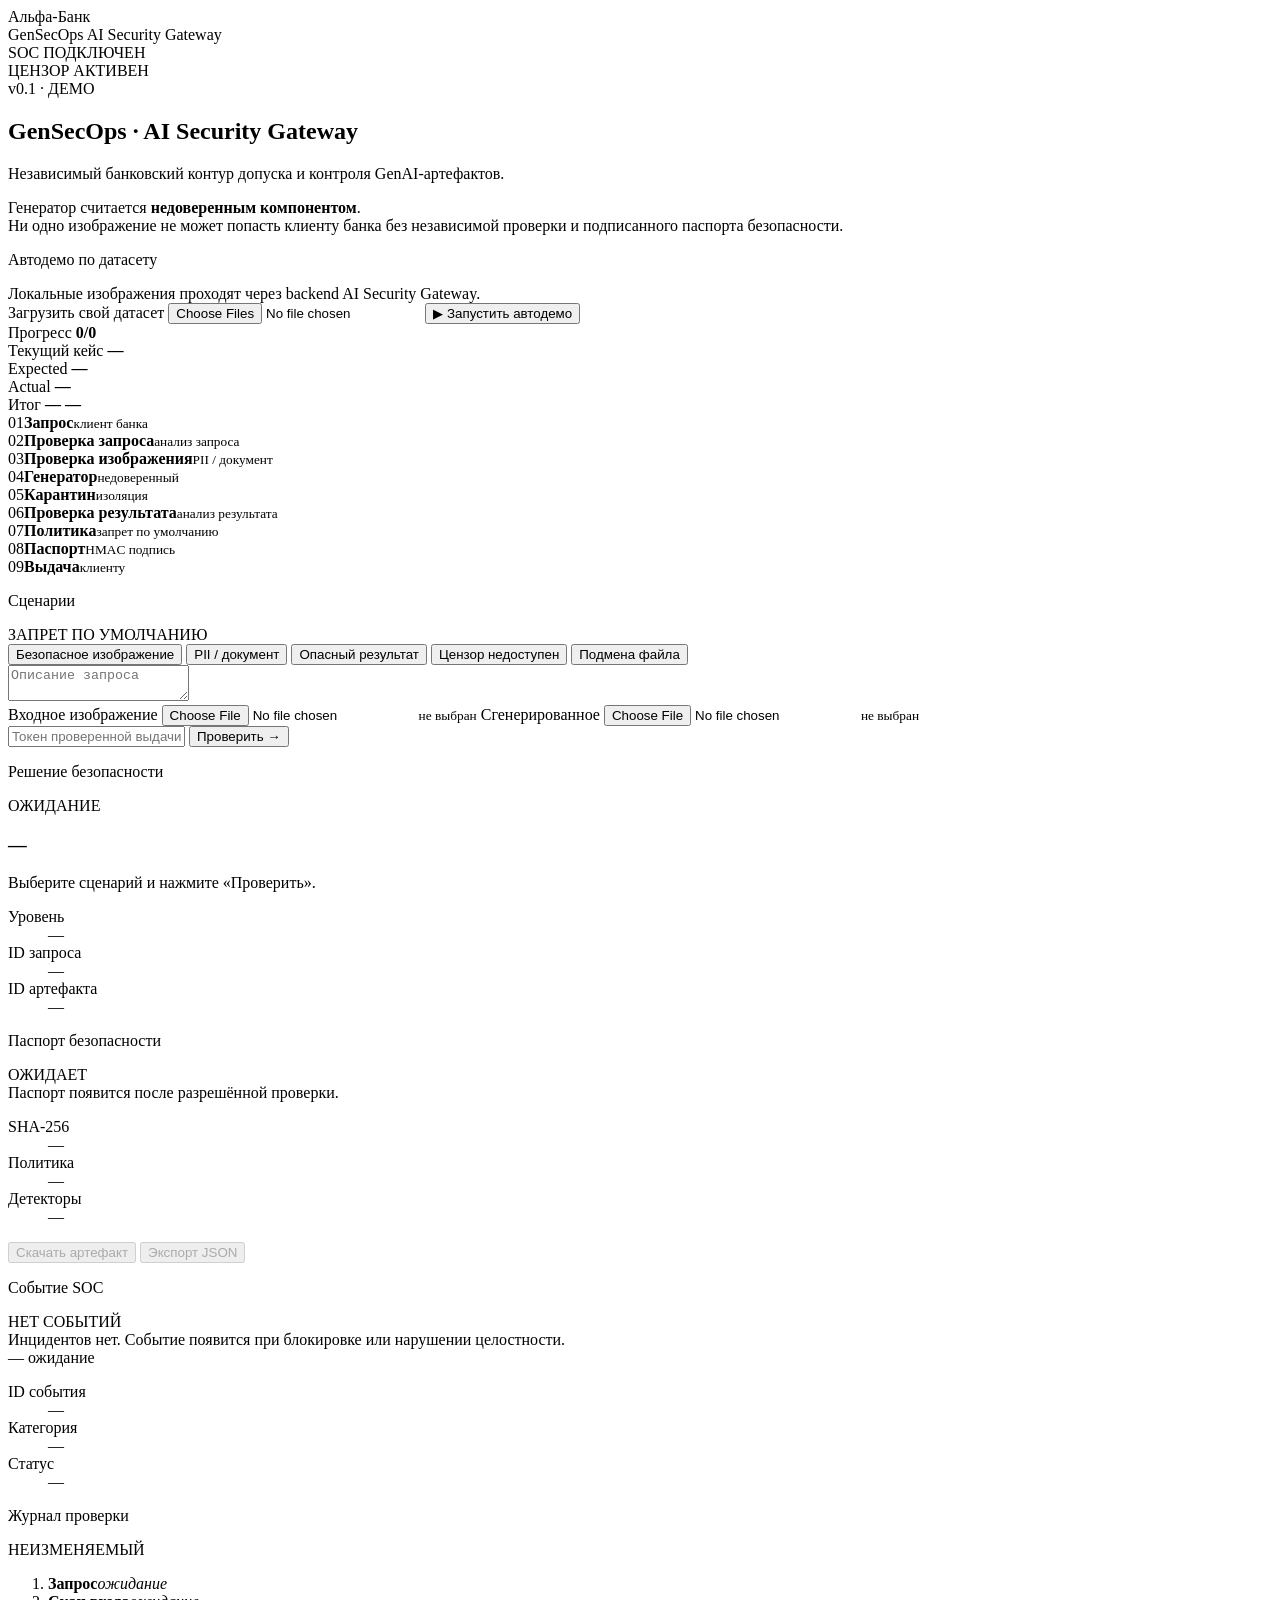
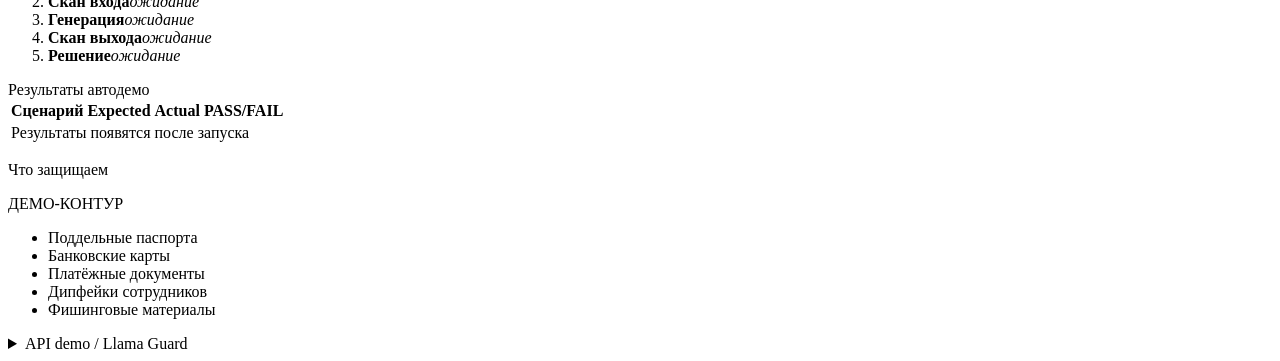
==== commit ab51b041: "Restore dashboard with dataset auto demo panel" ====
--- a/app/static/index.html
+++ b/app/static/index.html
@@ -24,88 +24,71 @@
     </header>
 
     <main>
-      <section class="presentation-demo">
-        <div class="presentation-head">
-          <p class="eyebrow">Presentation Mode</p>
-          <h1>Демо защиты GenAI-изображений</h1>
-          <p>Проверяем локальный датасет через AI Security Gateway: ALLOW / BLOCK / fail-closed / Safety Passport</p>
-        </div>
-        <ul class="presentation-protect">
-          <li>Поддельные документы</li>
-          <li>Платёжные данные</li>
-          <li>Опасный output</li>
-          <li>Сбой цензора</li>
-          <li>Паспорт безопасности</li>
-        </ul>
-        <button class="presentation-run" id="dataset-demo-button" type="button">▶ Запустить автодемо по датасету</button>
-        <section class="presentation-status">
-          <div>
-            <span>Прогресс</span>
-            <strong id="dataset-progress">Готово к запуску</strong>
-          </div>
-          <div>
-            <span>Текущий кейс</span>
-            <strong id="dataset-current-case">—</strong>
-          </div>
-          <div>
-            <span>Expected</span>
-            <strong id="dataset-current-expected">—</strong>
-          </div>
-          <div>
-            <span>Actual</span>
-            <strong id="dataset-current-actual">—</strong>
-          </div>
-          <div>
-            <span>Result</span>
-            <strong id="dataset-current-result">—</strong>
-          </div>
-        </section>
-        <table class="dataset-table presentation-table">
-          <thead>
-            <tr><th>#</th><th>Сценарий</th><th>Expected</th><th>Actual</th><th>PASS/FAIL</th><th>Причина</th></tr>
-          </thead>
-          <tbody id="dataset-results">
-            <tr><td colspan="6">Результаты появятся после запуска</td></tr>
-          </tbody>
-        </table>
-        <div class="presentation-summary" id="dataset-summary">—</div>
-      </section>
-
-      <details class="advanced-demo">
-        <summary>Расширенный ручной режим</summary>
-        <div class="advanced-content">
-          <!-- HEADER -->
-          <section class="hero">
-            <div class="hero-title">
-              <h1>GenSecOps · <strong>AI Security Gateway</strong></h1>
-              <p class="hero-sub">Независимый банковский контур допуска и контроля GenAI-артефактов.</p>
-            </div>
-            <p class="killer">
-              Генератор считается <b>недоверенным компонентом</b>.<br>
-              Ни одно изображение не может попасть клиенту банка без независимой проверки и подписанного паспорта безопасности.
-            </p>
-          </section>
-
-          <!-- ARCHITECTURE STRIP -->
-          <section class="pipeline" id="pipeline">
-            <div class="pipe-node" data-step="user"><span class="pipe-index">01</span><span class="pipe-copy"><strong>Запрос</strong><small>клиент банка</small></span></div>
-            <div class="pipe-arrow"></div>
-            <div class="pipe-node" data-step="prompt"><span class="pipe-index">02</span><span class="pipe-copy"><strong>Проверка запроса</strong><small>анализ запроса</small></span></div>
-            <div class="pipe-arrow"></div>
-            <div class="pipe-node" data-step="input"><span class="pipe-index">03</span><span class="pipe-copy"><strong>Проверка изображения</strong><small>PII / документ</small></span></div>
-            <div class="pipe-arrow"></div>
-            <div class="pipe-node" data-step="generator"><span class="pipe-index">04</span><span class="pipe-copy"><strong>Генератор</strong><small>недоверенный</small></span></div>
-            <div class="pipe-arrow"></div>
-            <div class="pipe-node" data-step="quarantine"><span class="pipe-index">05</span><span class="pipe-copy"><strong>Карантин</strong><small>изоляция</small></span></div>
-            <div class="pipe-arrow"></div>
-            <div class="pipe-node" data-step="output"><span class="pipe-index">06</span><span class="pipe-copy"><strong>Проверка результата</strong><small>анализ результата</small></span></div>
-            <div class="pipe-arrow"></div>
-            <div class="pipe-node" data-step="policy"><span class="pipe-index">07</span><span class="pipe-copy"><strong>Политика</strong><small>запрет по умолчанию</small></span></div>
-            <div class="pipe-arrow"></div>
-            <div class="pipe-node" data-step="passport"><span class="pipe-index">08</span><span class="pipe-copy"><strong>Паспорт</strong><small>HMAC подпись</small></span></div>
-            <div class="pipe-arrow"></div>
-            <div class="pipe-node" data-step="release"><span class="pipe-index">09</span><span class="pipe-copy"><strong>Выдача</strong><small>клиенту</small></span></div>
-          </section>
+      <!-- HEADER -->
+      <section class="hero">
+        <div class="hero-title">
+          <h1>GenSecOps · <strong>AI Security Gateway</strong></h1>
+          <p class="hero-sub">Независимый банковский контур допуска и контроля GenAI-артефактов.</p>
+        </div>
+        <p class="killer">
+          Генератор считается <b>недоверенным компонентом</b>.<br>
+          Ни одно изображение не может попасть клиенту банка без независимой проверки и подписанного паспорта безопасности.
+        </p>
+      </section>
+
+      <section class="dataset-demo-panel">
+        <div class="dataset-demo-title">
+          <p class="eyebrow">Автодемо по датасету</p>
+          <span>Локальные изображения проходят через backend AI Security Gateway.</span>
+        </div>
+        <label class="dataset-upload-button">
+          Загрузить свой датасет
+          <input id="dataset-upload-input" type="file" accept=".json,image/png,image/jpeg" webkitdirectory directory multiple>
+        </label>
+        <button class="dataset-demo-button" id="dataset-demo-button" type="button">▶ Запустить автодемо</button>
+        <div class="dataset-demo-stat">
+          <span>Прогресс</span>
+          <strong id="dataset-progress">0/0</strong>
+        </div>
+        <div class="dataset-demo-stat wide">
+          <span>Текущий кейс</span>
+          <strong id="dataset-current-case">—</strong>
+        </div>
+        <div class="dataset-demo-stat">
+          <span>Expected</span>
+          <strong id="dataset-current-expected">—</strong>
+        </div>
+        <div class="dataset-demo-stat">
+          <span>Actual</span>
+          <strong id="dataset-current-actual">—</strong>
+        </div>
+        <div class="dataset-demo-stat result">
+          <span>Итог</span>
+          <strong id="dataset-summary">—</strong>
+          <strong class="hidden" id="dataset-current-result">—</strong>
+        </div>
+      </section>
+
+      <!-- ARCHITECTURE STRIP -->
+      <section class="pipeline" id="pipeline">
+        <div class="pipe-node" data-step="user"><span class="pipe-index">01</span><span class="pipe-copy"><strong>Запрос</strong><small>клиент банка</small></span></div>
+        <div class="pipe-arrow"></div>
+        <div class="pipe-node" data-step="prompt"><span class="pipe-index">02</span><span class="pipe-copy"><strong>Проверка запроса</strong><small>анализ запроса</small></span></div>
+        <div class="pipe-arrow"></div>
+        <div class="pipe-node" data-step="input"><span class="pipe-index">03</span><span class="pipe-copy"><strong>Проверка изображения</strong><small>PII / документ</small></span></div>
+        <div class="pipe-arrow"></div>
+        <div class="pipe-node" data-step="generator"><span class="pipe-index">04</span><span class="pipe-copy"><strong>Генератор</strong><small>недоверенный</small></span></div>
+        <div class="pipe-arrow"></div>
+        <div class="pipe-node" data-step="quarantine"><span class="pipe-index">05</span><span class="pipe-copy"><strong>Карантин</strong><small>изоляция</small></span></div>
+        <div class="pipe-arrow"></div>
+        <div class="pipe-node" data-step="output"><span class="pipe-index">06</span><span class="pipe-copy"><strong>Проверка результата</strong><small>анализ результата</small></span></div>
+        <div class="pipe-arrow"></div>
+        <div class="pipe-node" data-step="policy"><span class="pipe-index">07</span><span class="pipe-copy"><strong>Политика</strong><small>запрет по умолчанию</small></span></div>
+        <div class="pipe-arrow"></div>
+        <div class="pipe-node" data-step="passport"><span class="pipe-index">08</span><span class="pipe-copy"><strong>Паспорт</strong><small>HMAC подпись</small></span></div>
+        <div class="pipe-arrow"></div>
+        <div class="pipe-node" data-step="release"><span class="pipe-index">09</span><span class="pipe-copy"><strong>Выдача</strong><small>клиенту</small></span></div>
+      </section>
 
       <!-- MAIN GRID -->
       <section class="grid-main">
@@ -214,6 +197,17 @@
             <li data-step="output"><span class="t-dot"></span><div><b>Скан выхода</b><em>ожидание</em></div></li>
             <li data-step="decision"><span class="t-dot"></span><div><b>Решение</b><em>ожидание</em></div></li>
           </ol>
+          <div class="dataset-results-box">
+            <div class="dataset-results-title">Результаты автодемо</div>
+            <table class="dataset-table">
+              <thead>
+                <tr><th>Сценарий</th><th>Expected</th><th>Actual</th><th>PASS/FAIL</th></tr>
+              </thead>
+              <tbody id="dataset-results">
+                <tr><td colspan="4">Результаты появятся после запуска</td></tr>
+              </tbody>
+            </table>
+          </div>
         </article>
 
         <!-- Что защищаем -->
@@ -230,7 +224,7 @@
             <li><span class="dot-red"></span>Фишинговые материалы</li>
           </ul>
           <details class="manual-api-box">
-            <summary>Ручная API-проверка</summary>
+            <summary>API demo / Llama Guard</summary>
             <label class="upload api-upload">
               <span>API demo / Llama Guard</span>
               <input id="api-demo-image" type="file" accept="image/png,image/jpeg,image/webp">
@@ -240,8 +234,6 @@
           </details>
         </article>
       </section>
-        </div>
-      </details>
     </main>
     <script src="/static/app.js" defer></script>
   </body>
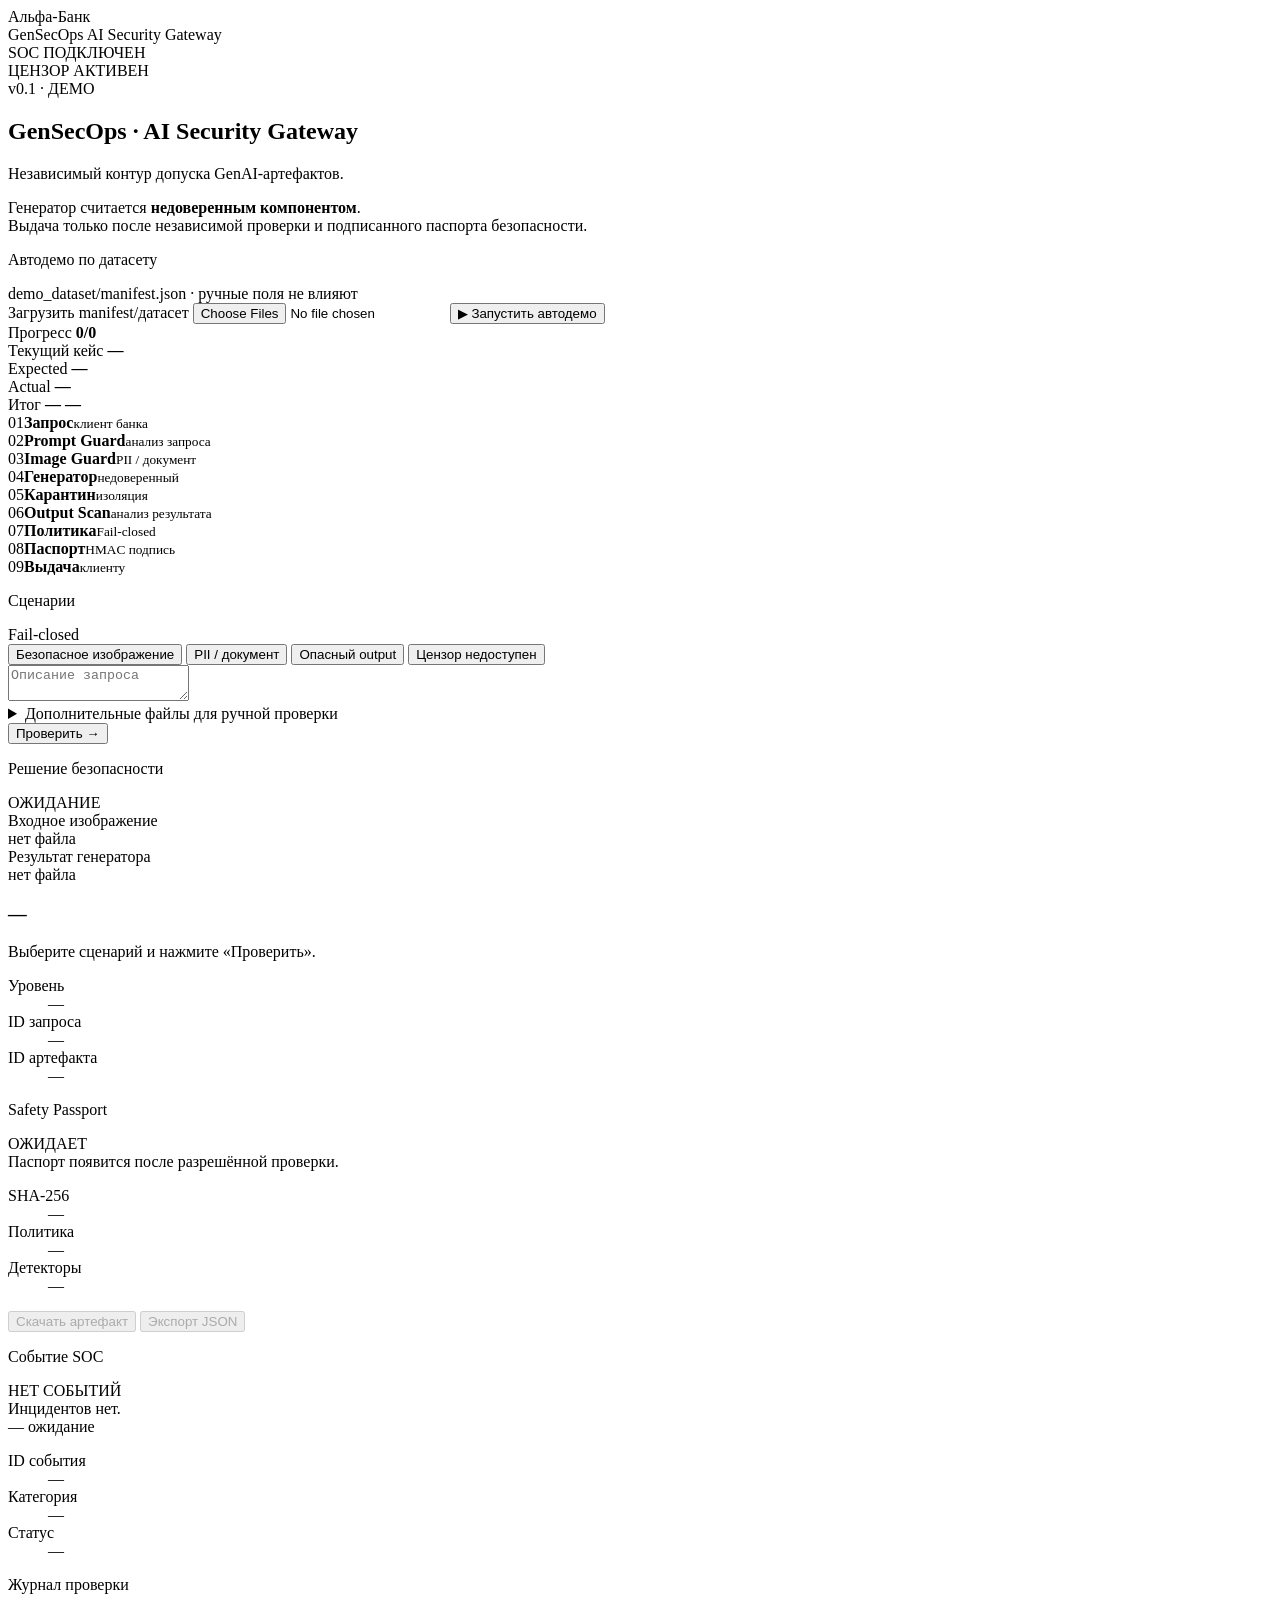
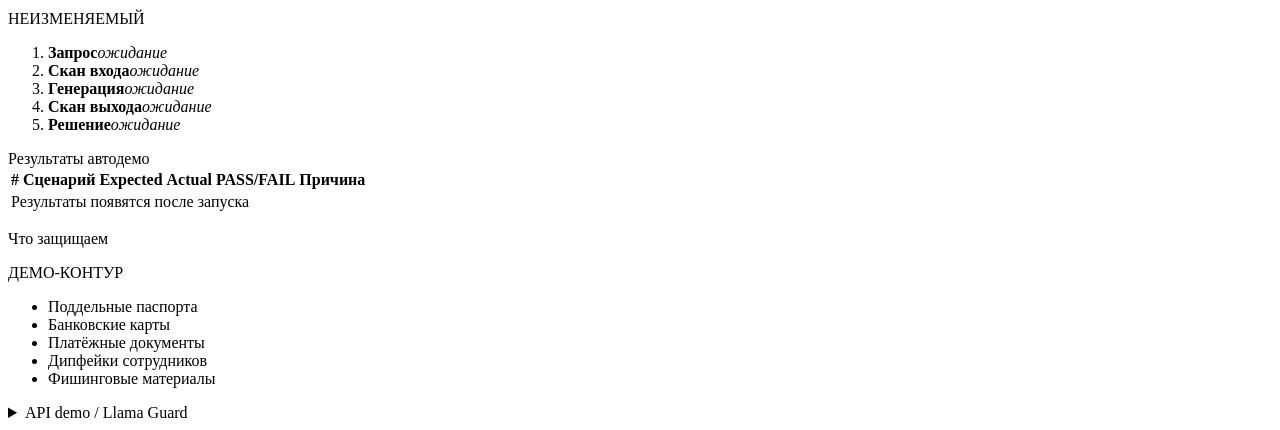
==== commit 0e4cacb5: "Simplify dashboard UI with censored previews - Wrap manual file inputs in <details> so "Проверить" s" ====
--- a/app/static/index.html
+++ b/app/static/index.html
@@ -28,21 +28,22 @@
       <section class="hero">
         <div class="hero-title">
           <h1>GenSecOps · <strong>AI Security Gateway</strong></h1>
-          <p class="hero-sub">Независимый банковский контур допуска и контроля GenAI-артефактов.</p>
+          <p class="hero-sub">Независимый контур допуска GenAI-артефактов.</p>
         </div>
         <p class="killer">
           Генератор считается <b>недоверенным компонентом</b>.<br>
-          Ни одно изображение не может попасть клиенту банка без независимой проверки и подписанного паспорта безопасности.
+          Выдача только после независимой проверки и подписанного паспорта безопасности.
         </p>
       </section>
 
+      <!-- AUTODEMO PANEL -->
       <section class="dataset-demo-panel">
         <div class="dataset-demo-title">
           <p class="eyebrow">Автодемо по датасету</p>
-          <span>Локальные изображения проходят через backend AI Security Gateway.</span>
-        </div>
-        <label class="dataset-upload-button">
-          Загрузить свой датасет
+          <span>demo_dataset/manifest.json · ручные поля не влияют</span>
+        </div>
+        <label class="dataset-upload-button" title="Положите изображения в demo_dataset/ и пропишите manifest.json">
+          Загрузить manifest/датасет
           <input id="dataset-upload-input" type="file" accept=".json,image/png,image/jpeg" webkitdirectory directory multiple>
         </label>
         <button class="dataset-demo-button" id="dataset-demo-button" type="button">▶ Запустить автодемо</button>
@@ -69,21 +70,21 @@
         </div>
       </section>
 
-      <!-- ARCHITECTURE STRIP -->
+      <!-- PIPELINE -->
       <section class="pipeline" id="pipeline">
         <div class="pipe-node" data-step="user"><span class="pipe-index">01</span><span class="pipe-copy"><strong>Запрос</strong><small>клиент банка</small></span></div>
         <div class="pipe-arrow"></div>
-        <div class="pipe-node" data-step="prompt"><span class="pipe-index">02</span><span class="pipe-copy"><strong>Проверка запроса</strong><small>анализ запроса</small></span></div>
-        <div class="pipe-arrow"></div>
-        <div class="pipe-node" data-step="input"><span class="pipe-index">03</span><span class="pipe-copy"><strong>Проверка изображения</strong><small>PII / документ</small></span></div>
+        <div class="pipe-node" data-step="prompt"><span class="pipe-index">02</span><span class="pipe-copy"><strong>Prompt Guard</strong><small>анализ запроса</small></span></div>
+        <div class="pipe-arrow"></div>
+        <div class="pipe-node" data-step="input"><span class="pipe-index">03</span><span class="pipe-copy"><strong>Image Guard</strong><small>PII / документ</small></span></div>
         <div class="pipe-arrow"></div>
         <div class="pipe-node" data-step="generator"><span class="pipe-index">04</span><span class="pipe-copy"><strong>Генератор</strong><small>недоверенный</small></span></div>
         <div class="pipe-arrow"></div>
         <div class="pipe-node" data-step="quarantine"><span class="pipe-index">05</span><span class="pipe-copy"><strong>Карантин</strong><small>изоляция</small></span></div>
         <div class="pipe-arrow"></div>
-        <div class="pipe-node" data-step="output"><span class="pipe-index">06</span><span class="pipe-copy"><strong>Проверка результата</strong><small>анализ результата</small></span></div>
-        <div class="pipe-arrow"></div>
-        <div class="pipe-node" data-step="policy"><span class="pipe-index">07</span><span class="pipe-copy"><strong>Политика</strong><small>запрет по умолчанию</small></span></div>
+        <div class="pipe-node" data-step="output"><span class="pipe-index">06</span><span class="pipe-copy"><strong>Output Scan</strong><small>анализ результата</small></span></div>
+        <div class="pipe-arrow"></div>
+        <div class="pipe-node" data-step="policy"><span class="pipe-index">07</span><span class="pipe-copy"><strong>Политика</strong><small>Fail-closed</small></span></div>
         <div class="pipe-arrow"></div>
         <div class="pipe-node" data-step="passport"><span class="pipe-index">08</span><span class="pipe-copy"><strong>Паспорт</strong><small>HMAC подпись</small></span></div>
         <div class="pipe-arrow"></div>
@@ -96,30 +97,33 @@
         <article class="panel scenarios-panel">
           <div class="panel-head">
             <p class="eyebrow">Сценарии</p>
-            <span class="badge red">ЗАПРЕТ ПО УМОЛЧАНИЮ</span>
+            <span class="badge red">Fail-closed</span>
           </div>
           <div class="cases">
             <button type="button" class="case active" data-preset="safe">Безопасное изображение</button>
             <button type="button" class="case" data-preset="pii">PII / документ</button>
-            <button type="button" class="case" data-preset="unsafe">Опасный результат</button>
+            <button type="button" class="case" data-preset="unsafe">Опасный output</button>
             <button type="button" class="case" data-preset="offline">Цензор недоступен</button>
-            <button type="button" class="case" data-preset="tampered">Подмена файла</button>
           </div>
           <form id="moderation-form">
             <textarea id="prompt" rows="2" placeholder="Описание запроса"></textarea>
-            <div class="upload-grid">
-              <label class="upload">
-                <span>Входное изображение</span>
-                <input id="input-image" type="file" accept="image/png,image/jpeg,image/webp">
-                <small id="input-file-name">не выбран</small>
-              </label>
-              <label class="upload">
-                <span>Сгенерированное</span>
-                <input id="generated-image" type="file" accept="image/png,image/jpeg,image/webp">
-                <small id="generated-file-name">не выбран</small>
-              </label>
-            </div>
-            <input id="token" type="password" autocomplete="off" placeholder="Токен проверенной выдачи">
+            <details class="manual-files-details">
+              <summary>Дополнительные файлы для ручной проверки</summary>
+              <div class="upload-grid">
+                <label class="upload">
+                  <span>Входное изображение</span>
+                  <input id="input-image" type="file" accept="image/png,image/jpeg,image/webp">
+                  <small id="input-file-name">не выбран</small>
+                </label>
+                <label class="upload">
+                  <span>Сгенерированное</span>
+                  <input id="generated-image" type="file" accept="image/png,image/jpeg,image/webp">
+                  <small id="generated-file-name">не выбран</small>
+                </label>
+              </div>
+              <input id="token" type="password" autocomplete="off" placeholder="Токен проверенной выдачи">
+              <p class="manual-hint">Ручной режим — не влияет на автодемо.</p>
+            </details>
             <button class="primary" id="submit-button" type="submit">Проверить <b>→</b></button>
           </form>
         </article>
@@ -131,6 +135,20 @@
             <span class="panel-meta" id="decision-meta">ОЖИДАНИЕ</span>
           </div>
           <div class="decision-body">
+            <div class="preview-row">
+              <div class="preview-block">
+                <div class="preview-label">Входное изображение</div>
+                <div class="image-preview-wrap" id="input-preview-wrap">
+                  <div class="censored-placeholder">нет файла</div>
+                </div>
+              </div>
+              <div class="preview-block">
+                <div class="preview-label">Результат генератора</div>
+                <div class="image-preview-wrap" id="output-preview-wrap">
+                  <div class="censored-placeholder">нет файла</div>
+                </div>
+              </div>
+            </div>
             <h3 class="verdict" id="verdict-text" data-v="EMPTY">—</h3>
             <p class="reason" id="verdict-reason">Выберите сценарий и нажмите «Проверить».</p>
             <div class="chips" id="verdict-chips"></div>
@@ -142,10 +160,10 @@
           </div>
         </article>
 
-        <!-- C. Паспорт -->
+        <!-- C. Safety Passport -->
         <article class="panel passport-panel">
           <div class="panel-head">
-            <p class="eyebrow">Паспорт безопасности</p>
+            <p class="eyebrow">Safety Passport</p>
             <span class="sig" id="pp-signature" data-state="PENDING">ОЖИДАЕТ</span>
           </div>
           <div class="empty-state" id="pp-empty">Паспорт появится после разрешённой проверки.</div>
@@ -170,7 +188,7 @@
             <p class="eyebrow">Событие SOC</p>
             <span class="panel-meta" id="soc-status">НЕТ СОБЫТИЙ</span>
           </div>
-          <div class="empty-state" id="soc-empty">Инцидентов нет. Событие появится при блокировке или нарушении целостности.</div>
+          <div class="empty-state" id="soc-empty">Инцидентов нет.</div>
           <div class="soc-body hidden" id="soc-body">
             <div class="soc-headline">
               <span class="severity-pill" id="soc-severity" data-sev="">—</span>
@@ -184,7 +202,7 @@
           </div>
         </article>
 
-        <!-- Журнал -->
+        <!-- Журнал + результаты автодемо -->
         <article class="panel timeline-panel">
           <div class="panel-head">
             <p class="eyebrow">Журнал проверки</p>
@@ -201,10 +219,10 @@
             <div class="dataset-results-title">Результаты автодемо</div>
             <table class="dataset-table">
               <thead>
-                <tr><th>Сценарий</th><th>Expected</th><th>Actual</th><th>PASS/FAIL</th></tr>
+                <tr><th>#</th><th>Сценарий</th><th>Expected</th><th>Actual</th><th>PASS/FAIL</th><th>Причина</th></tr>
               </thead>
               <tbody id="dataset-results">
-                <tr><td colspan="4">Результаты появятся после запуска</td></tr>
+                <tr><td colspan="6">Результаты появятся после запуска</td></tr>
               </tbody>
             </table>
           </div>
@@ -226,7 +244,7 @@
           <details class="manual-api-box">
             <summary>API demo / Llama Guard</summary>
             <label class="upload api-upload">
-              <span>API demo / Llama Guard</span>
+              <span>Изображение</span>
               <input id="api-demo-image" type="file" accept="image/png,image/jpeg,image/webp">
             </label>
             <button class="primary-ghost api-demo-button" id="api-demo-button" type="button">Проверить API</button>
